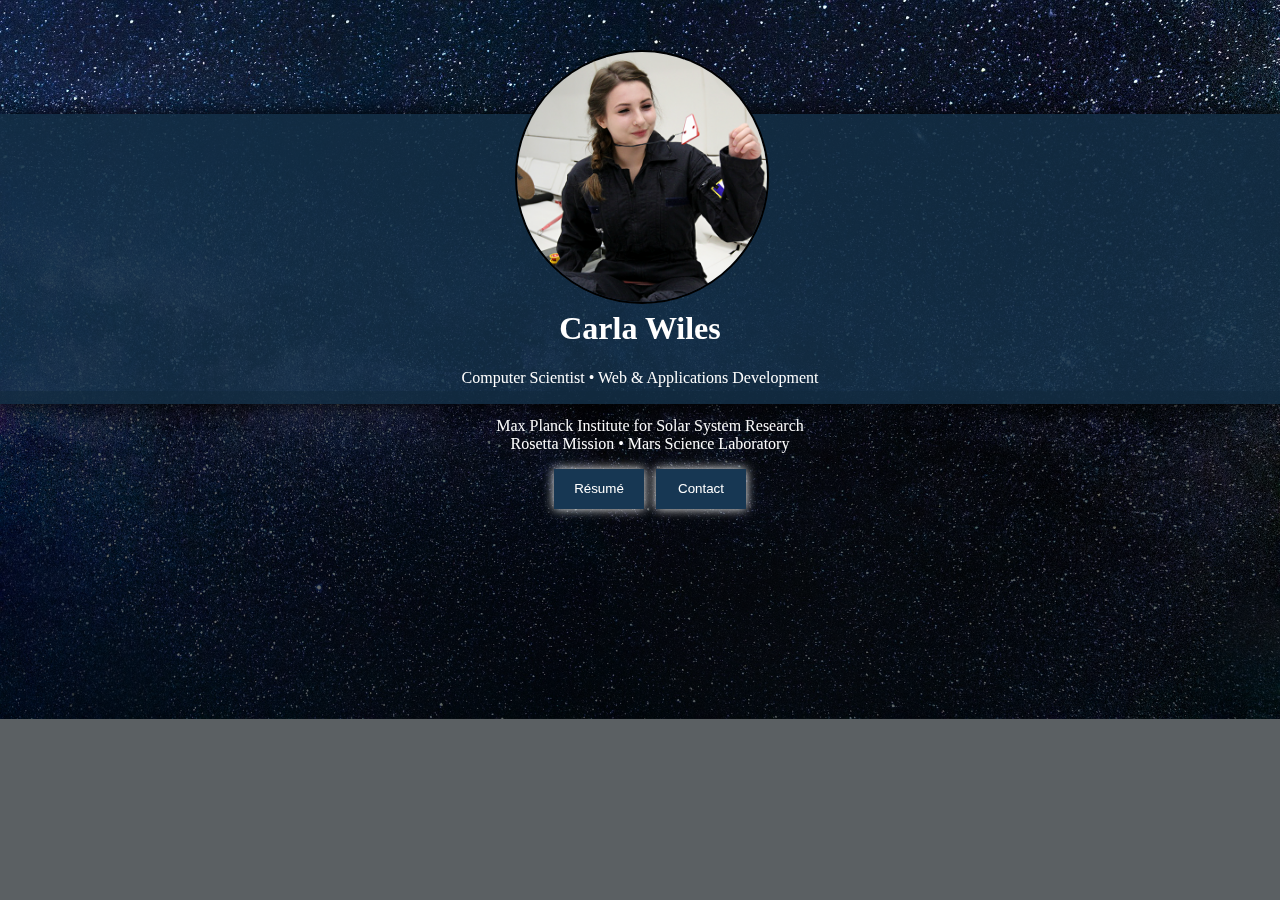
==== index.html @ bbeb74b9 "cv" ====
<!DOCTYPE html>
<html>
<head>
	<title>Carla Wiles</title>
	<meta charset="UTF-8">
	<meta name="viewport" content="width=device-width, initial-scale=1">
	<link rel="stylesheet" type="text/css" href="css/main.css">
	<link rel="icon" href="img/icon.png">
</head>
<body>
	<div class="container">
	  <img src="img/parabolicFlight.png" alt="Parabolic Flight" class="image">
	  <div class="overlay">
	    <div class="text">Experiencing zero gravity in a parabolic flight</div>
	  </div>
	</div>
	<!-- <header>
		<img id="me" src="img/parabolicFlight.png" alt="Parabolic Flight" />
		<div class="overlay">
    		<div class="text">Hello World</div>
  		</div>
	</header> -->
	<div class="secondHeader">
		<h1>Carla Wiles</h1>
		<p>Computer Scientist &bull; Web & Applications Development</p>
	</div>
	<div class="main">
		<p>
			Max Planck Institute for Solar System Research <br/>
			Rosetta Mission &bull; Mars Science Laboratory
		</p>
		<a href="resume_cwiles.pdf"><button>R&eacute;sum&eacute;</button></a>
		&nbsp;
		<a href="mailto:wiles.carla@gmail.com" target="_top"><button>Contact</button></a>
	</div>
</body>
</html>
---- css/main.css ----
body{
	font-family: verdana;
	background-color: #E4F0F8;
	margin: 0;
	text-align: center;
	background-image: url("../img/background.jpg");
    background-repeat: no-repeat;
    background-size: cover;

}

button{
	height: 40px;
	width: 90px;
	color: white;
    background-color: #173753;
    border: none;
    box-shadow: 0px 0px 10px;
}

button:hover{
	background-color:  black;
	color: white;
    box-shadow: 0px 0px 10px;
}

.container {
  position: relative;
	top: 50px;
  width: 250px;
  display: block;
  margin-left: auto;
  margin-right: auto;
}

.image {
  display: block;
  width: 250px;
  height: auto;
	border-radius: 50%;
 	border: 2px solid black;
}

.overlay {
  position: absolute;
  top: 0;
  bottom: 0;
  left: 0;
  right: 0;
  height: 250px;
  width: 250px;
  opacity: 0;
  transition: .5s ease;
  background-color: black;
	border-radius: 50%;
 	border: 2px solid black;
}

.container:hover .overlay {
  opacity: 0.7;
}

.text {
  color: white;
  font-size: 20px;
  position: absolute;
  top: 50%;
  left: 50%;
  transform: translate(-50%, -50%);
  -ms-transform: translate(-50%, -50%);
  text-align: center;
}

.secondHeader{
	width: 100%;
	/*background-color: #173753;*/
	/*position: relative;*/
	background-color: rgba(19, 46, 68, 0.9);
	color: white;
	margin-top: -140px;
    padding-top: 175px;
	padding-bottom: 1px;
	box-shadow: 0px 0px 20px black;
}

.main{
	color: white;
	position: fixed;
    color: white;
    z-index: -1;
    margin-top: -13px;
    /*padding-top: -26px;*/
	background-color: rgba(0, 0, 0, 0.6);
    padding: 10px;
    width: 100%;
    height: 100%;
}
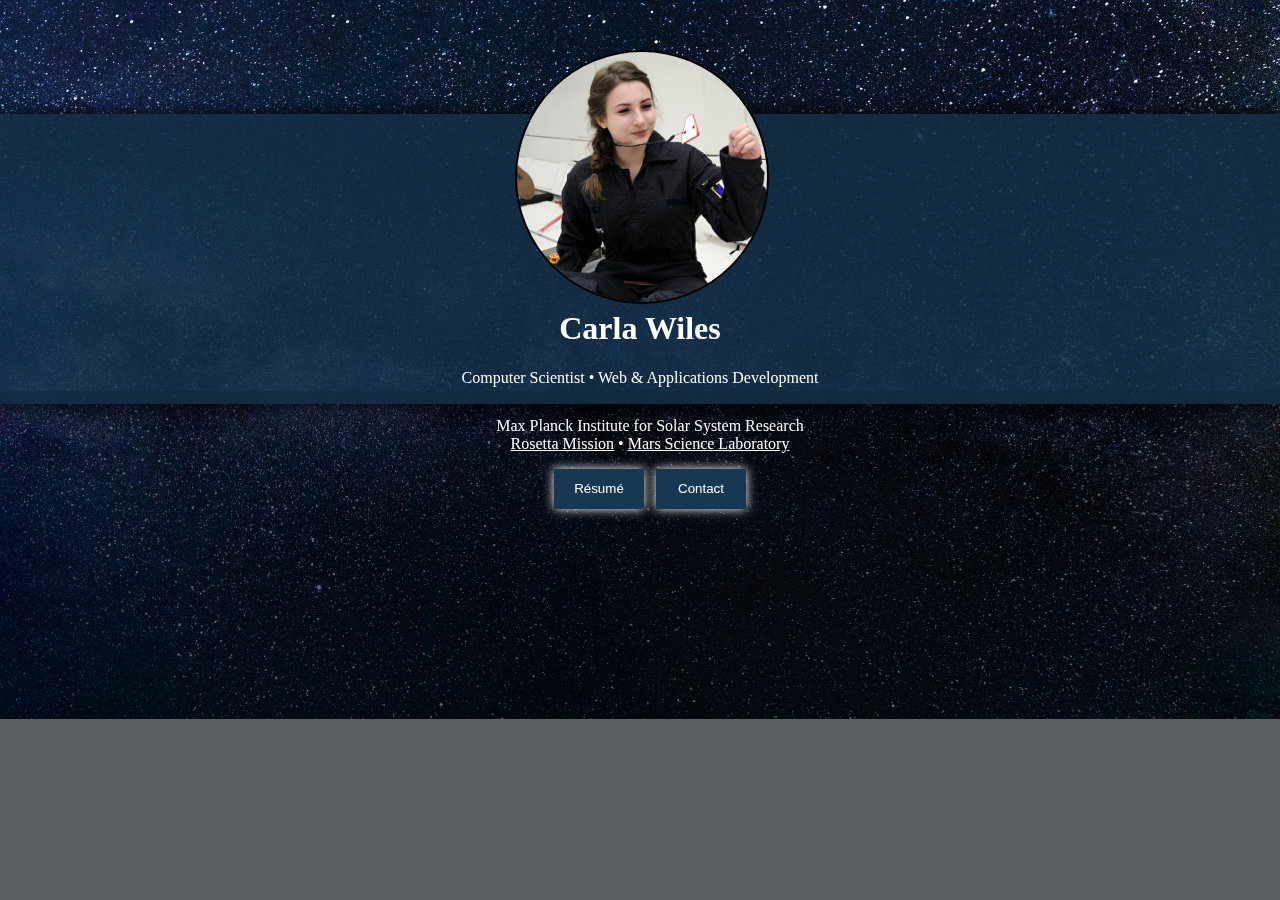
==== commit 13a109a7: "y" ====
--- a/index.html
+++ b/index.html
@@ -9,17 +9,11 @@
 </head>
 <body>
 	<div class="container">
-	  <img src="img/parabolicFlight.png" alt="Parabolic Flight" class="image">
-	  <div class="overlay">
-	    <div class="text">Experiencing zero gravity in a parabolic flight</div>
-	  </div>
+		<img src="img/parabolicFlight.png" alt="Parabolic Flight" class="image">
+		<div class="overlay">
+			<div class="text">Experiencing zero gravity in a parabolic flight</div>
+		</div>
 	</div>
-	<!-- <header>
-		<img id="me" src="img/parabolicFlight.png" alt="Parabolic Flight" />
-		<div class="overlay">
-    		<div class="text">Hello World</div>
-  		</div>
-	</header> -->
 	<div class="secondHeader">
 		<h1>Carla Wiles</h1>
 		<p>Computer Scientist &bull; Web & Applications Development</p>
@@ -27,7 +21,9 @@
 	<div class="main">
 		<p>
 			Max Planck Institute for Solar System Research <br/>
-			Rosetta Mission &bull; Mars Science Laboratory
+			<a href="http://www.esa.int/Our_Activities/Space_Science/Rosetta">Rosetta Mission</a> 
+			&bull;
+			<a href="https://www.nasa.gov/mission_pages/msl/index.html">Mars Science Laboratory</a>
 		</p>
 		<a href="resume_cwiles.pdf"><button>R&eacute;sum&eacute;</button></a>
 		&nbsp;
--- a/css/main.css
+++ b/css/main.css
@@ -4,56 +4,65 @@
 	margin: 0;
 	text-align: center;
 	background-image: url("../img/background.jpg");
-    background-repeat: no-repeat;
-    background-size: cover;
+	background-repeat: no-repeat;
+	background-size: cover;
 
+}
+
+a{
+	color:white;
+}
+
+a:hover{
+	color:lightgrey;
+	cursor: pointer;
 }
 
 button{
 	height: 40px;
 	width: 90px;
 	color: white;
-    background-color: #173753;
-    border: none;
-    box-shadow: 0px 0px 10px;
+	background-color: #173753;
+	border: none;
+	box-shadow: 0px 0px 10px;
 }
 
 button:hover{
 	background-color:  black;
 	color: white;
-    box-shadow: 0px 0px 10px;
+	box-shadow: 0px 0px 10px;
 }
 
 .container {
-  position: relative;
+	position: relative;
 	top: 50px;
-  width: 250px;
-  display: block;
-  margin-left: auto;
-  margin-right: auto;
+	width: 250px;
+	display: block;
+	margin-left: auto;
+	margin-right: auto;
 }
 
 .image {
-  display: block;
-  width: 250px;
-  height: auto;
+	display: block;
+	width: 250px;
+	height: auto;
 	border-radius: 50%;
- 	border: 2px solid black;
+	border: 2px solid black;
 }
 
 .overlay {
-  position: absolute;
-  top: 0;
-  bottom: 0;
-  left: 0;
-  right: 0;
-  height: 250px;
-  width: 250px;
-  opacity: 0;
-  transition: .5s ease;
-  background-color: black;
+	position: absolute;
+	top: 0;
+	bottom: 0;
+	left: 0;
+	right: 0;
+	height: 250px;
+	width: 250px;
+	opacity: 0;
+	transition: .5s ease;
+	background-color: black;
 	border-radius: 50%;
- 	border: 2px solid black;
+	border: 2px solid black;
 }
 
 .container:hover .overlay {
@@ -61,14 +70,14 @@
 }
 
 .text {
-  color: white;
-  font-size: 20px;
-  position: absolute;
-  top: 50%;
-  left: 50%;
-  transform: translate(-50%, -50%);
-  -ms-transform: translate(-50%, -50%);
-  text-align: center;
+	color: white;
+	font-size: 20px;
+	position: absolute;
+	top: 50%;
+	left: 50%;
+	transform: translate(-50%, -50%);
+	-ms-transform: translate(-50%, -50%);
+	text-align: center;
 }
 
 .secondHeader{
@@ -78,7 +87,7 @@
 	background-color: rgba(19, 46, 68, 0.9);
 	color: white;
 	margin-top: -140px;
-    padding-top: 175px;
+	padding-top: 175px;
 	padding-bottom: 1px;
 	box-shadow: 0px 0px 20px black;
 }
@@ -86,12 +95,12 @@
 .main{
 	color: white;
 	position: fixed;
-    color: white;
-    z-index: -1;
-    margin-top: -13px;
-    /*padding-top: -26px;*/
+	color: white;
+	z-index: -1;
+	margin-top: -13px;
+	/*padding-top: -26px;*/
 	background-color: rgba(0, 0, 0, 0.6);
-    padding: 10px;
-    width: 100%;
-    height: 100%;
+	padding: 10px;
+	width: 100%;
+	height: 100%;
 }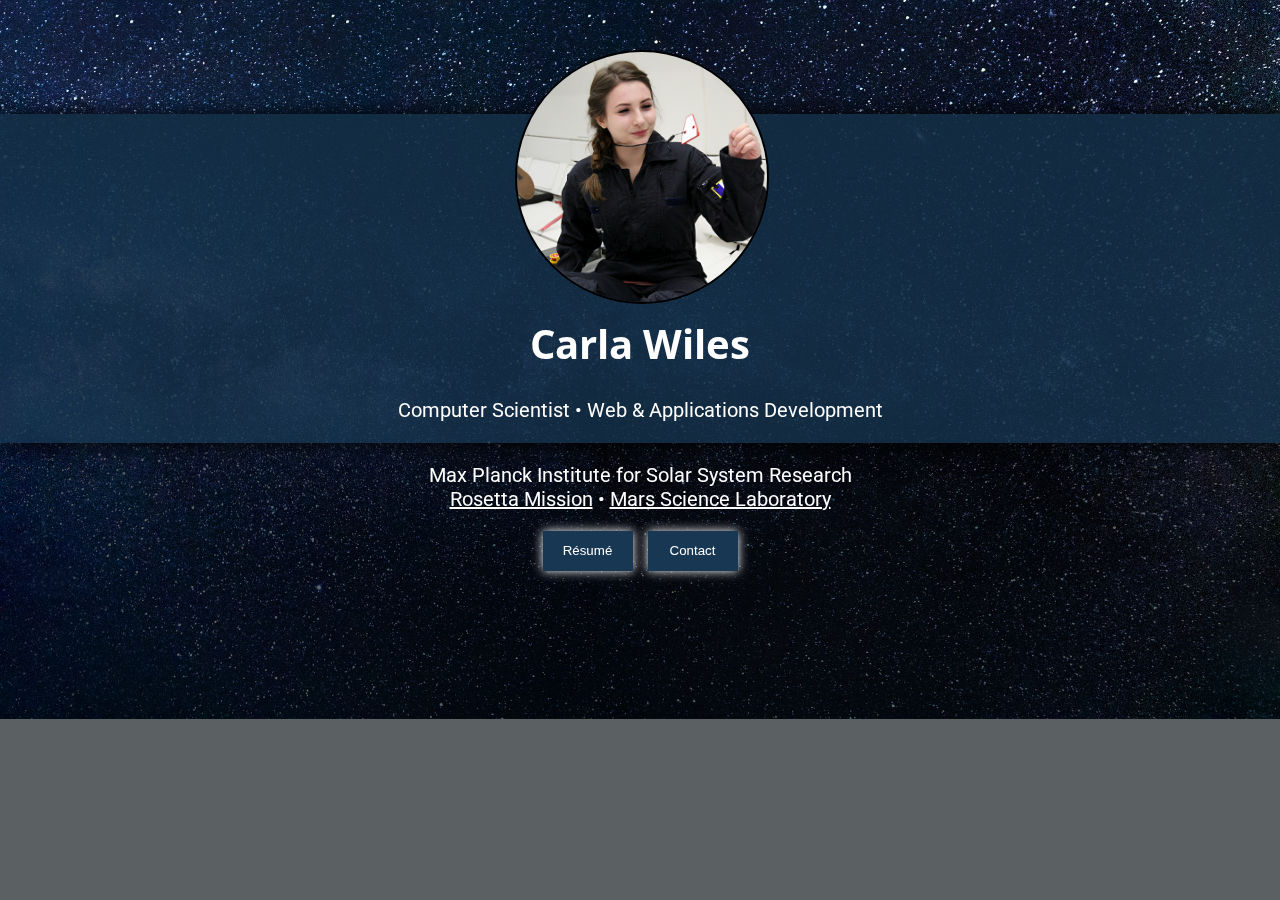
==== commit 0e58d8ee: "fonts" ====
--- a/index.html
+++ b/index.html
@@ -4,6 +4,7 @@
 	<title>Carla Wiles</title>
 	<meta charset="UTF-8">
 	<meta name="viewport" content="width=device-width, initial-scale=1">
+	<link href="https://fonts.googleapis.com/css?family=Lora|Open+Sans|Roboto" rel="stylesheet">
 	<link rel="stylesheet" type="text/css" href="css/main.css">
 	<link rel="icon" href="img/icon.png">
 </head>
--- a/css/main.css
+++ b/css/main.css
@@ -1,5 +1,8 @@
 body{
-	font-family: verdana;
+	/*font-family: verdana;*/
+	font-family: 'Roboto', sans-serif;
+	font-size: 20px;
+	/*font-family: 'Lora', serif;*/
 	background-color: #E4F0F8;
 	margin: 0;
 	text-align: center;
@@ -8,6 +11,8 @@
 	background-size: cover;
 
 }
+
+h1{font-family: 'Open Sans', sans-serif;}
 
 a{
 	color:white;
@@ -97,10 +102,10 @@
 	position: fixed;
 	color: white;
 	z-index: -1;
-	margin-top: -13px;
+	/*margin-top: -13px;*/
 	/*padding-top: -26px;*/
 	background-color: rgba(0, 0, 0, 0.6);
-	padding: 10px;
+	/*padding: 10px;*/
 	width: 100%;
 	height: 100%;
 }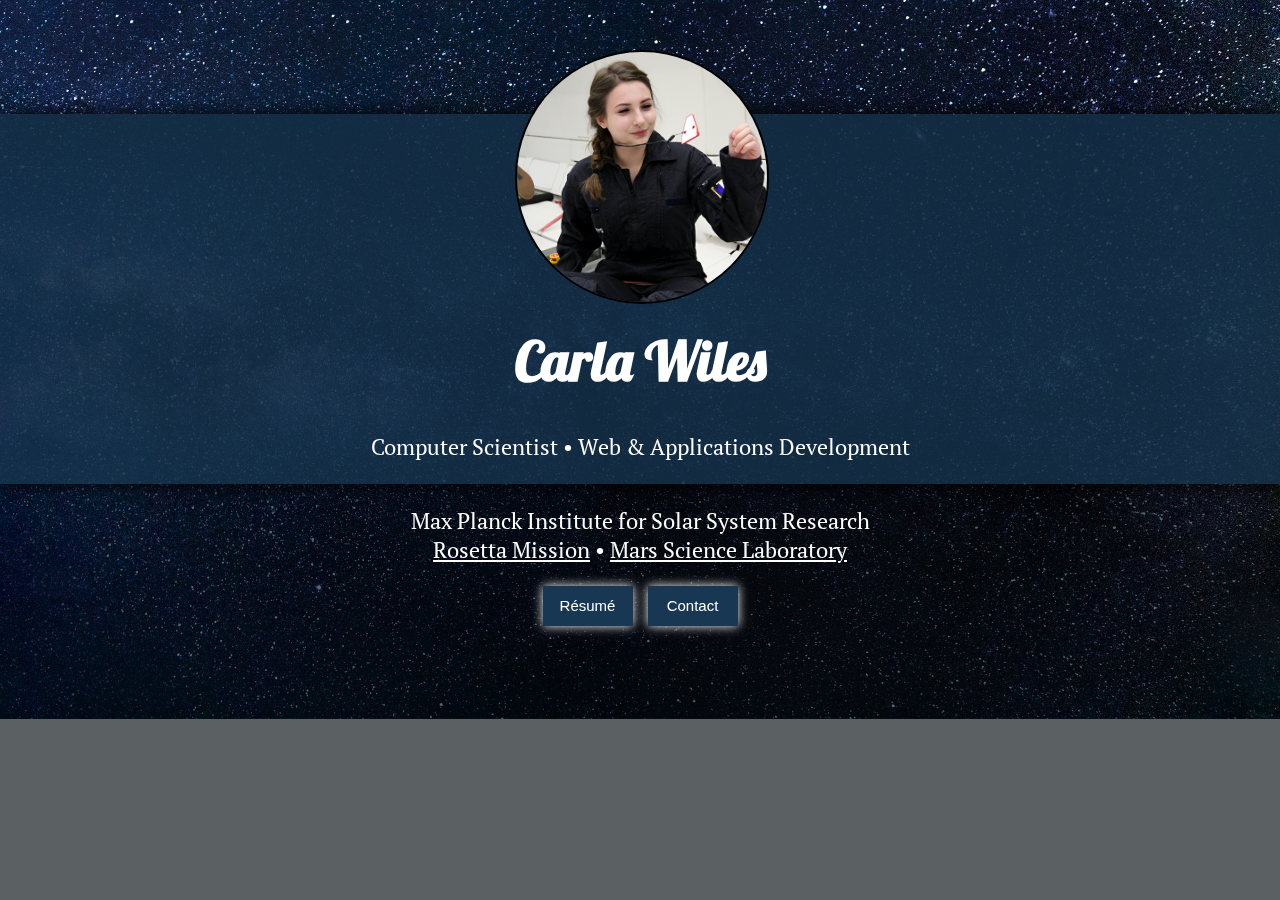
==== commit 3b403fd7: "fonts" ====
--- a/index.html
+++ b/index.html
@@ -4,7 +4,7 @@
 	<title>Carla Wiles</title>
 	<meta charset="UTF-8">
 	<meta name="viewport" content="width=device-width, initial-scale=1">
-	<link href="https://fonts.googleapis.com/css?family=Lora|Open+Sans|Roboto" rel="stylesheet">
+	<link href="https://fonts.googleapis.com/css?family=Libre+Baskerville|Lobster|Open+Sans|PT+Serif:400i|Source+Serif+Pro" rel="stylesheet">
 	<link rel="stylesheet" type="text/css" href="css/main.css">
 	<link rel="icon" href="img/icon.png">
 </head>
--- a/css/main.css
+++ b/css/main.css
@@ -1,8 +1,12 @@
 body{
-	/*font-family: verdana;*/
-	font-family: 'Roboto', sans-serif;
-	font-size: 20px;
-	/*font-family: 'Lora', serif;*/
+/*font-family: 'Open Sans', sans-serif;
+font-family: 'PT Serif', serif;
+font-family: 'Lobster', cursive;
+font-family: 'Libre Baskerville', serif;
+font-family: 'Source Serif Pro', serif;*/
+font-family: 'PT Serif', serif;
+/*font-family: 'Source Serif Pro', serif;*/
+	font-size: 22px;
 	background-color: #E4F0F8;
 	margin: 0;
 	text-align: center;
@@ -12,7 +16,10 @@
 
 }
 
-h1{font-family: 'Open Sans', sans-serif;}
+h1{
+	font-family: 'Lobster', cursive;
+	font-size: 55px;
+}
 
 a{
 	color:white;
@@ -27,6 +34,7 @@
 	height: 40px;
 	width: 90px;
 	color: white;
+	font-size: 15px;
 	background-color: #173753;
 	border: none;
 	box-shadow: 0px 0px 10px;
@@ -91,6 +99,7 @@
 	/*position: relative;*/
 	background-color: rgba(19, 46, 68, 0.9);
 	color: white;
+	/*font-family: 'Libre Baskerville', serif;*/
 	margin-top: -140px;
 	padding-top: 175px;
 	padding-bottom: 1px;
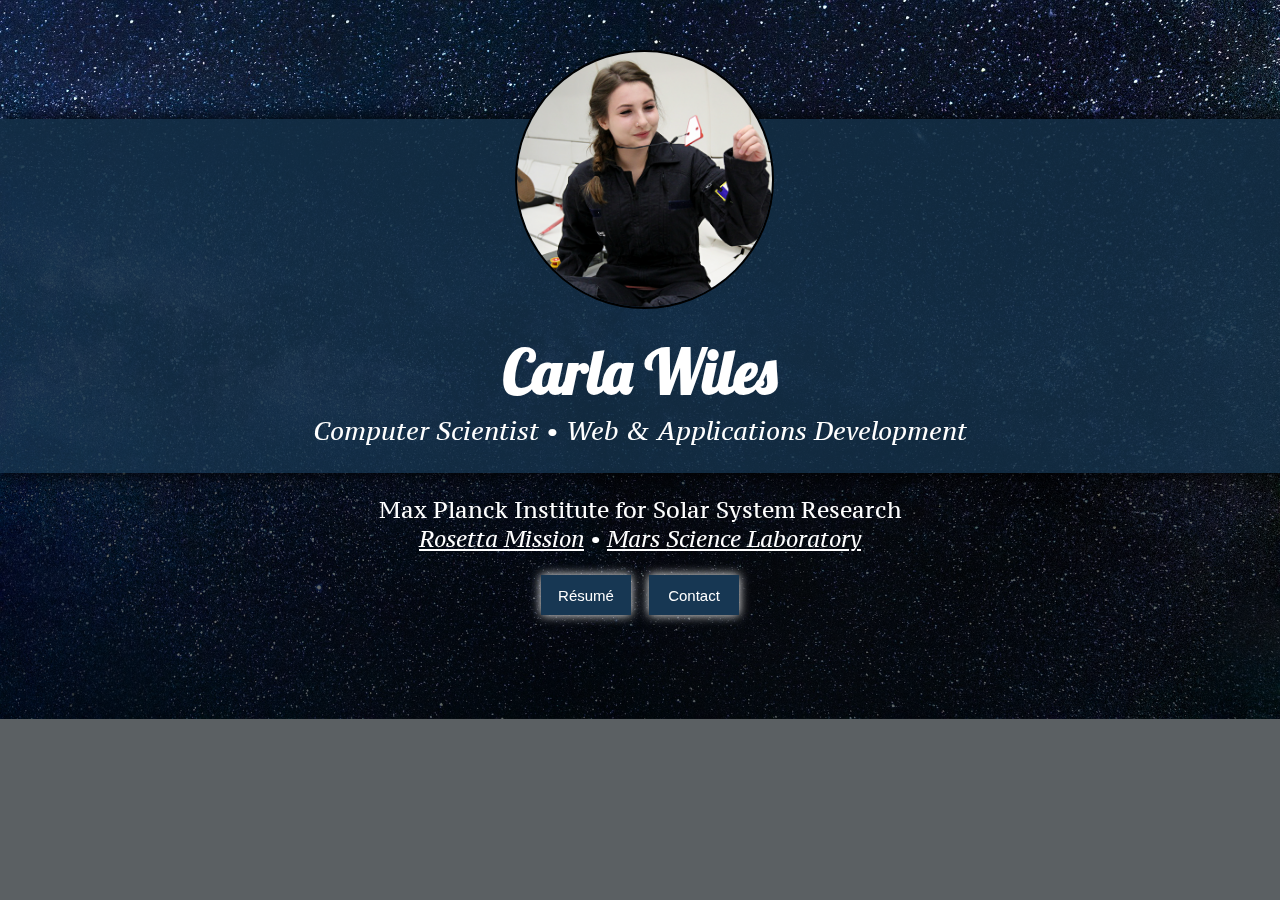
==== commit a13ee456: "fonts" ====
--- a/index.html
+++ b/index.html
@@ -4,7 +4,7 @@
 	<title>Carla Wiles</title>
 	<meta charset="UTF-8">
 	<meta name="viewport" content="width=device-width, initial-scale=1">
-	<link href="https://fonts.googleapis.com/css?family=Libre+Baskerville|Lobster|Open+Sans|PT+Serif:400i|Source+Serif+Pro" rel="stylesheet">
+	<link href="https://fonts.googleapis.com/css?family=Lobster|PT+Serif+Caption|PT+Serif:400i" rel="stylesheet">
 	<link rel="stylesheet" type="text/css" href="css/main.css">
 	<link rel="icon" href="img/icon.png">
 </head>
@@ -12,19 +12,19 @@
 	<div class="container">
 		<img src="img/parabolicFlight.png" alt="Parabolic Flight" class="image">
 		<div class="overlay">
-			<div class="text">Experiencing zero gravity in a parabolic flight</div>
+			<div class="text"><i>Experiencing zero gravity in a parabolic flight</i></div>
 		</div>
 	</div>
 	<div class="secondHeader">
 		<h1>Carla Wiles</h1>
-		<p>Computer Scientist &bull; Web & Applications Development</p>
+		<p class="secondCaption"><i>Computer Scientist &bull; Web & Applications Development</i></p>
 	</div>
 	<div class="main">
 		<p>
-			Max Planck Institute for Solar System Research <br/>
-			<a href="http://www.esa.int/Our_Activities/Space_Science/Rosetta">Rosetta Mission</a> 
+			Max Planck Institute for Solar System Research<br/>
+			<i><a href="http://www.esa.int/Our_Activities/Space_Science/Rosetta">Rosetta Mission</a> 
 			&bull;
-			<a href="https://www.nasa.gov/mission_pages/msl/index.html">Mars Science Laboratory</a>
+			<a href="https://www.nasa.gov/mission_pages/msl/index.html">Mars Science Laboratory</a></i>
 		</p>
 		<a href="resume_cwiles.pdf"><button>R&eacute;sum&eacute;</button></a>
 		&nbsp;
--- a/css/main.css
+++ b/css/main.css
@@ -1,11 +1,6 @@
 body{
-/*font-family: 'Open Sans', sans-serif;
-font-family: 'PT Serif', serif;
-font-family: 'Lobster', cursive;
-font-family: 'Libre Baskerville', serif;
-font-family: 'Source Serif Pro', serif;*/
-font-family: 'PT Serif', serif;
-/*font-family: 'Source Serif Pro', serif;*/
+	/*font-family: 'PT Serif', serif;*/
+	font-family: 'PT Serif Caption', serif;
 	font-size: 22px;
 	background-color: #E4F0F8;
 	margin: 0;
@@ -18,7 +13,7 @@
 
 h1{
 	font-family: 'Lobster', cursive;
-	font-size: 55px;
+	font-size: 60px;
 }
 
 a{
@@ -57,7 +52,7 @@
 
 .image {
 	display: block;
-	width: 250px;
+	width: 255px;
 	height: auto;
 	border-radius: 50%;
 	border: 2px solid black;
@@ -69,8 +64,8 @@
 	bottom: 0;
 	left: 0;
 	right: 0;
-	height: 250px;
-	width: 250px;
+	height: 255px;
+	width: 255px;
 	opacity: 0;
 	transition: .5s ease;
 	background-color: black;
@@ -106,6 +101,11 @@
 	box-shadow: 0px 0px 20px black;
 }
 
+.secondCaption{
+	font-size: 25px;
+	margin-top: -35px;
+}
+
 .main{
 	color: white;
 	position: fixed;
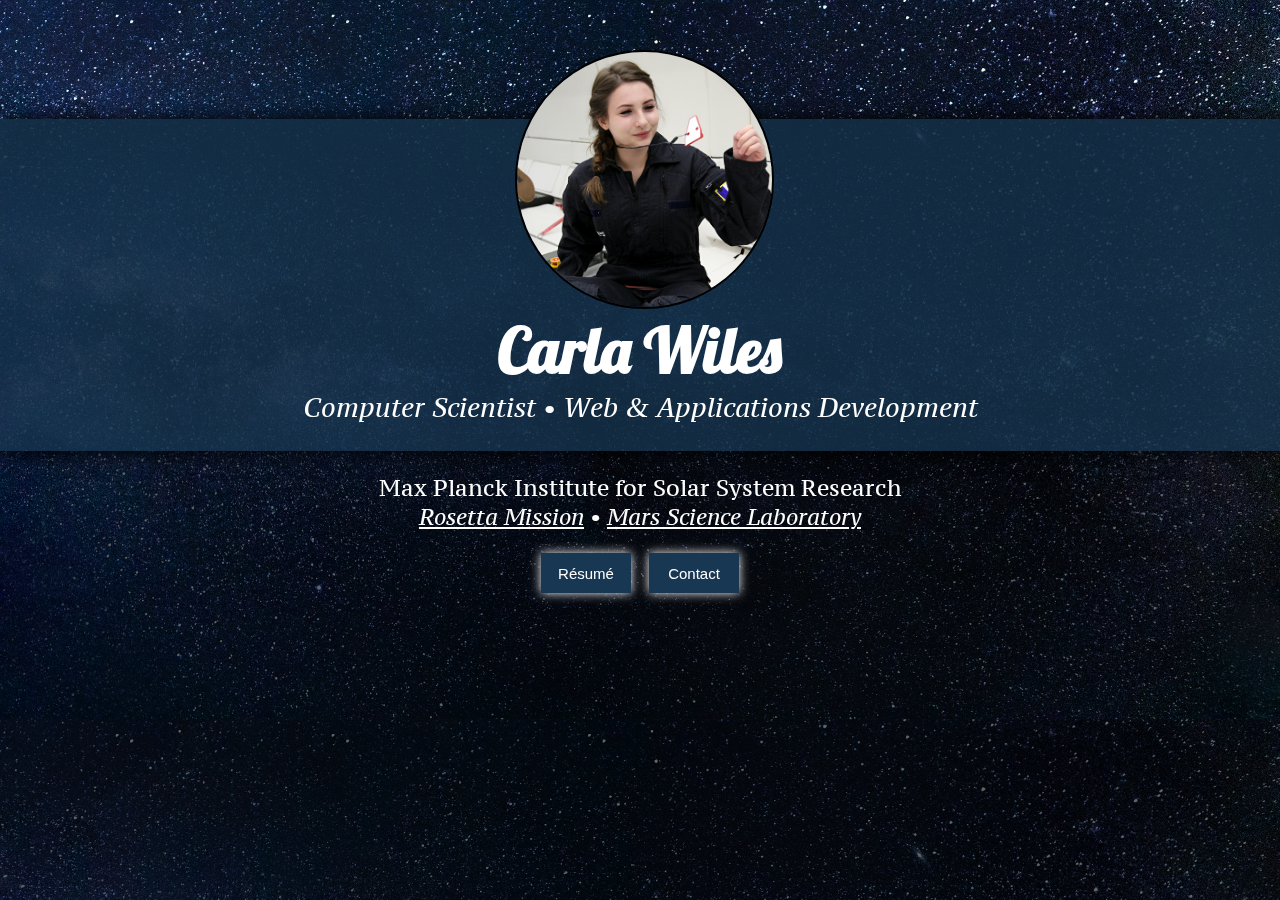
==== commit 9b7e1485: "Resume" ====
--- a/index.html
+++ b/index.html
@@ -28,7 +28,8 @@
 		</p>
 		<a href="resume_cwiles.pdf"><button>R&eacute;sum&eacute;</button></a>
 		&nbsp;
-		<a href="mailto:wiles.carla@gmail.com" target="_top"><button>Contact</button></a>
+		<!-- <a href="mailto:wiles.carla@gmail.com" target="_top"><button>Contact</button></a> -->
+		<a href="contact.html" target="_top"><button>Contact</button></a>
 	</div>
 </body>
 </html>--- a/css/main.css
+++ b/css/main.css
@@ -6,14 +6,15 @@
 	margin: 0;
 	text-align: center;
 	background-image: url("../img/background.jpg");
-	background-repeat: no-repeat;
+	background-repeat: repeat-y;
 	background-size: cover;
+	height: 100%;
 
 }
 
 h1{
 	font-family: 'Lobster', cursive;
-	font-size: 60px;
+	font-size: 62px;
 }
 
 a{
@@ -74,7 +75,7 @@
 }
 
 .container:hover .overlay {
-  opacity: 0.7;
+	opacity: 0.7;
 }
 
 .text {
@@ -96,14 +97,14 @@
 	color: white;
 	/*font-family: 'Libre Baskerville', serif;*/
 	margin-top: -140px;
-	padding-top: 175px;
+	padding-top: 150px;
 	padding-bottom: 1px;
 	box-shadow: 0px 0px 20px black;
 }
 
 .secondCaption{
-	font-size: 25px;
-	margin-top: -35px;
+	font-size: 26px;
+	margin-top: -40px;
 }
 
 .main{
@@ -117,4 +118,4 @@
 	/*padding: 10px;*/
 	width: 100%;
 	height: 100%;
-}+}
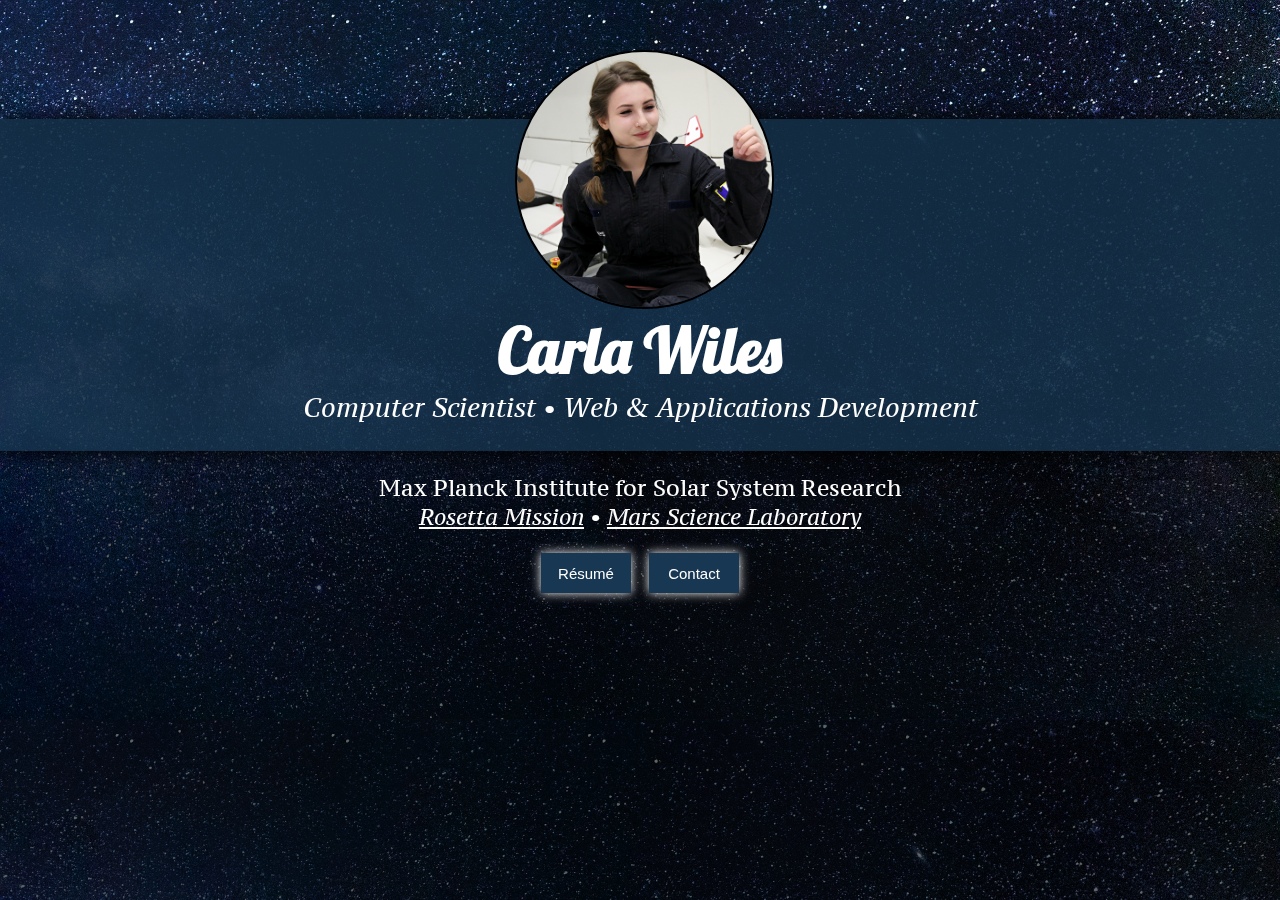
==== commit 79fe3ece: "contact" ====
--- a/index.html
+++ b/index.html
@@ -28,8 +28,8 @@
 		</p>
 		<a href="resume_cwiles.pdf"><button>R&eacute;sum&eacute;</button></a>
 		&nbsp;
-		<!-- <a href="mailto:wiles.carla@gmail.com" target="_top"><button>Contact</button></a> -->
-		<a href="contact.html" target="_top"><button>Contact</button></a>
+		<a href="mailto:wiles.carla@gmail.com" target="_top"><button>Contact</button></a>
+		<!-- <a href="contact.html" target="_top"><button>Contact</button></a> -->
 	</div>
 </body>
 </html>